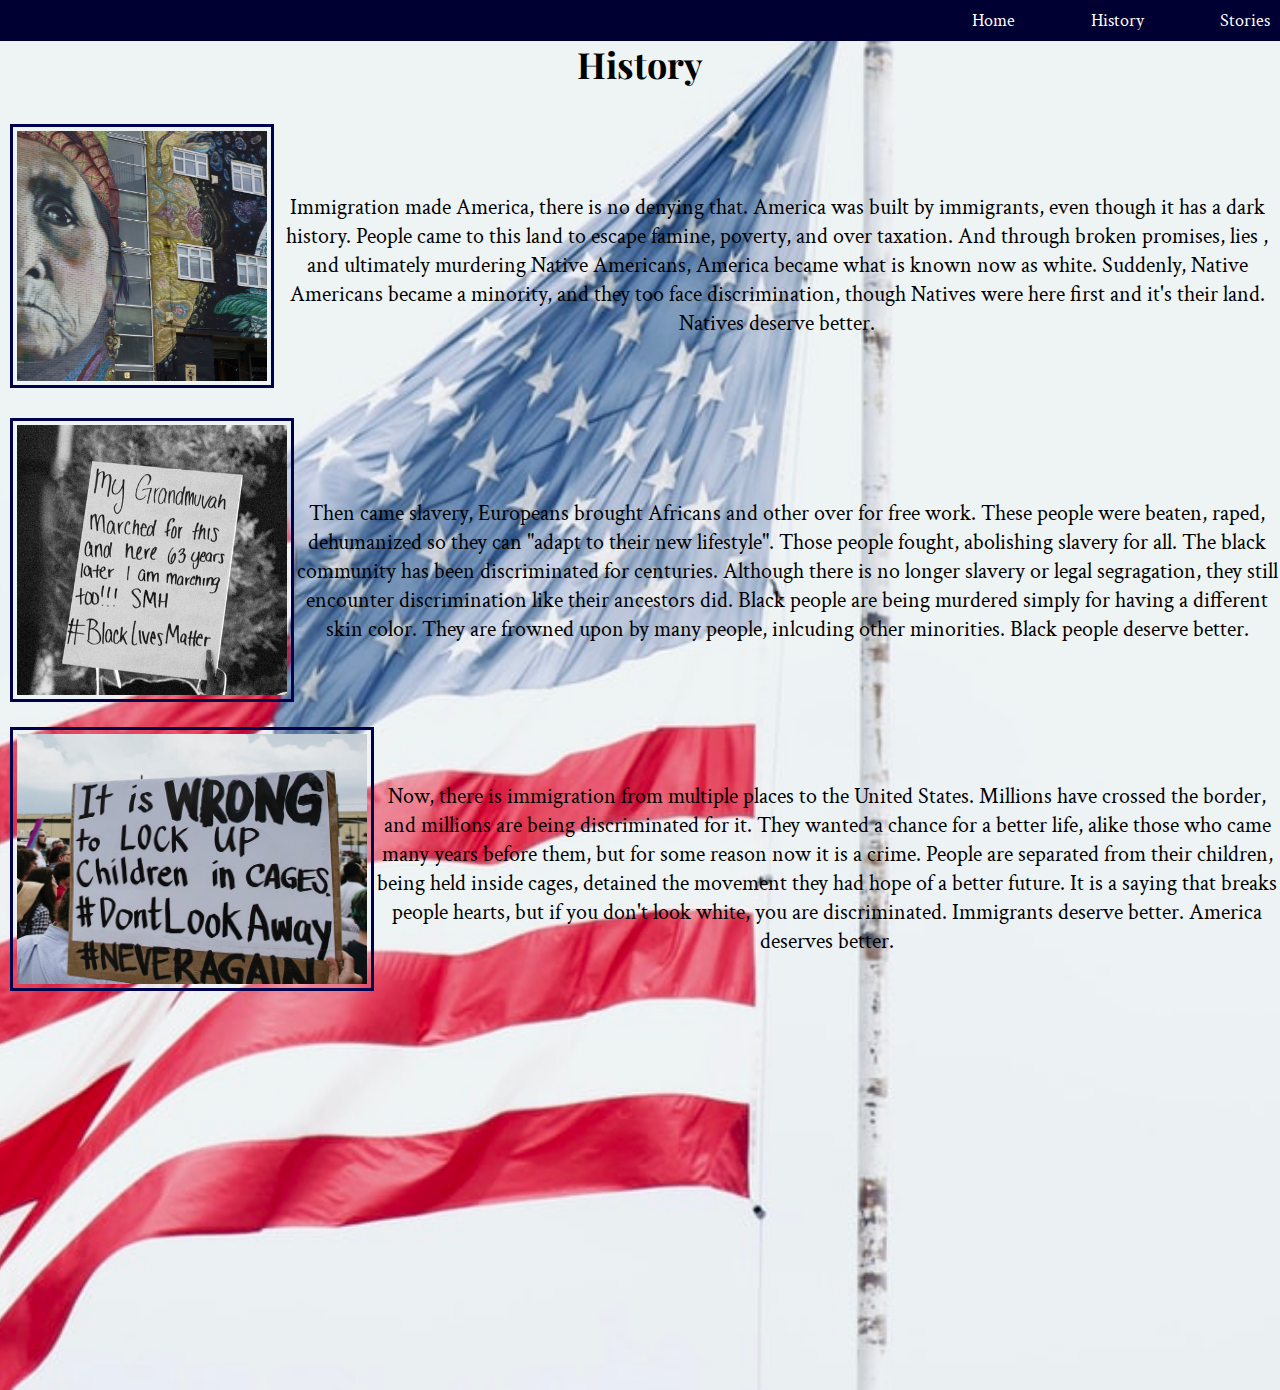
==== history.html @ 3b8792c0 "Committing Project" ====
<!DOCTYPE html>
<html> 
    <head> 
        <title> This-is-America</title>

        <link href="https://fonts.googleapis.com/css2?family=Crimson+Text&family=Playfair+Display:wght@500&display=swap" rel="stylesheet">
        <link href="https://fonts.googleapis.com/css2?family=Montaga&display=swap" rel="stylesheet">
        <meta name = "viewport" content= "width=device-width, initial scale=1">
        <link rel="stylesheet" href="css/fontawesome-all.css">
        <link href="css/standard.css" rel="stylesheet">
    </head>

    <body>
        <header> 

            <a href="#mobile-menu" id="mobile-menu">
                <i class="fas fa-bars"></i>
            </a>

            <nav>
                <a href="index.html">Home</a>
                <a href="history.html">History</a>
                <a href="#interviews">Stories</a>  
                <a href="#video">Take Action</a>
            </nav>
        </header>

        <article id="history">
            <div class="content1">
                <h3> History </h3>

                    <img src="images/native_american_woman.jpg" width="250" height="250" style="float: left; margin-right: 0px; margin-bottom: 5px;
                    border: solid  #00004d  3px; padding: 4px; "/>  
                        </br>
                        </br>
                        </br>

                        <p> Immigration made America, there is no denying that. America was built by immigrants, even though it has a 
                            dark history. People came to this land to escape famine, poverty, and over taxation. And through broken promises, lies
                            , and ultimately murdering Native Americans, America became what is known now as white. Suddenly, Native Americans 
                            became a minority, and they too face discrimination, though Natives were here first and it's their land. Natives deserve
                            better.
                        </p> 
                    
                    </br>

                    <img src="images/BLM 2.jpg" width="270" height="270" style="clear: left; margin-top: 25px; margin-right: 0px; 
                    border: solid #00004d  3px; padding: 4px;" />

                        </br>
                        </br>
                        </br>
                        </br>
                        </br>
                        </br>
                        </br> 

                        <p> Then came slavery, Europeans brought Africans and other over for free work. These people were beaten, raped, 
                            dehumanized so they can "adapt to their new lifestyle". Those people fought, abolishing slavery for all. The black 
                            community has been discriminated for centuries. Although there is no longer slavery or legal segragation, they still
                            encounter discrimination like their ancestors did. Black people are being murdered simply for having a
                            different skin color. They are frowned upon by many people, inlcuding other minorities. Black people deserve better. 
                        </p>

                    </br>

                    <img src="images/Protesting_children in cages.jpg" width="350" height="250" style="clear: left; margin-top: 25px; margin-right: 0px; 
                    border: solid #00004d  3px; padding: 4px;"/>

                        </br>
                        </br>
                        </br>
                        </br>
                        </br>
                        </br>

                        <p> Now, there is immigration from multiple places to the United States. Millions have crossed the border, and millions are being
                            discriminated for it. They wanted a chance for a better life, alike those who came many years before them, but for
                            some reason now it is a crime. People are separated from their children, being held inside cages, detained the movement
                            they had hope of a better future. It is a saying that breaks people hearts, but if you don't look white, you are discriminated.
                            Immigrants deserve better. America deserves better. 
                        </p> 
            </div>
        </article>

    </body>
</html>
---- css/standard.css ----
html {
    font-family: 'Crimson Text', serif;
    font-size: large;
}

body {
    margin: 0; 
    background-color: white; 
}

#mobile-menu {
    display: none; 
}
    
.title {
    text-align: center;
    margin-top: 1.5em;
    font-family: 'Playfair Display', serif;
    font-size: 2em;
    font-weight: bold; 
    color: black;
} 

nav {
    background: #000033;  /* #0000ff / red */
    top: 0; 
    position: fixed;
    width: 100%;
    padding: 0.5em;   
    padding-left: 100vh; 
}

nav a {
    text-decoration: none;
    font-size: 1rem; 
    margin-left: 8vh; 
    color: white;
    font-family: 'Crimson Text', serif;
    /*font-weight: bold;*/
}

nav a:hover {
    color: red;
}

.slideshow-images {
    position: absolute;
    left: 0;
    top: 5;
    width: 100%;
    height: 80%;
    z-index: -1;
    /*background-color: black;*/
}

.slideshow-images:after {
    content: "";
    position: absolute;
    left: 0;
    top: 5;
    width: 100%;
    height: 80%;
    background-color: whitesmoke;
    opacity: 0.2;
}

.slideshow-images > img {
    position: absolute;
    top: 5;
    left: 0;
    opacity: 0;
    width: 100%;
    height: 80%;
    object-fit: cover;
    animation: slideshow 36s linear infinite;
}

.slideshow-images img:nth-child(2) {
    animation-delay: 6s;
}

.slideshow-images img:nth-child(3) {
    animation-delay: 12s;
}

.slideshow-images img:nth-child(4) {
    animation-delay: 18s;
}

.slideshow-images img:nth-child(5) {
    animation-delay: 24s;
}

.slideshow-images img:nth-child(6) {
    animation-delay: 30s;
}

@keyframes slideshow {
    0% {opacity: 0;}
    1.38% {opacity: 1;}
    15.27% {opacity: 1;}
    16.65% {opacity: 0;}
    100% {opacity: 0;}
}

h1 {
    font-family: 'Montaga', serif;
    font-size: 1.3em;
    text-align: left; 
    text-decoration: underline; 
    margin-top: 30vw; 
}

h1:hover {
    color: #cc0000;
}

p {
    font-family: 'Crimson Text', serif;
    font-size: 1.1em;
}

h2 {
    font-family: 'Montaga', serif;
    font-size: 1.3em;
    text-align: left; 
    text-decoration: underline; 
    margin-top: 0vw;
}

h2:hover {
    color: #cc0000;
}

h3 {
    text-align: center;
    margin-top: 1.1em;
    font-family: 'Playfair Display', serif;
    font-size: 2em;
    font-weight: bold; 
    color: black;
}

#history {
    background-image: url("../images/US_flag.jpg");
    background-repeat: no-repeat; 
    background-size: cover; 
    background-position: center top;
    width: 100%; 
    height: 150vh;
    text-align: center;
}

.content1 > img {
    vertical-align: middle;
    float: left; 
    margin-left: 10px; 
}

#history > .content1 > p {
    display: inline;
    font-family: 'Crimson Text', serif;
    font-size: 1.2em;
}

@media only screen and (max-width: 600px) {
    #mobile-menu {
        display: block;
        position: absolute;
        right: 2vw;
        top: 0;
        font-size: 4rem;
        color: red;
        z-index: 2;
    }

    body {
        margin: 0; 
        background-color: white;
        border-style: solid;
        border-width: 5px;
        border-top-color:  #000066;
        border-bottom-color: #000066;
        border-right-color: #000066;
        border-left-color: #000066;
    }

    nav {
        display: none;
        right: 2vw;
        top: 4rem;
        font-size: 3em;
        align-items: center;
    }

    #mobile-menu:target ~ nav {
        display: flex;
        flex-direction: column;
        padding: 0.5em;
    
    }

    nav > a {
        border: 0;
        padding: .5em;
    }

    nav > div {
        margin-top: 1em;
    }

    header {
        margin-top: 0;
    }

    h1 {
        font-family: 'Montaga', serif;
        font-size: 1.3em;
        text-align: left; 
        text-decoration: underline; 
        margin-top: 78vw;
    }

    #history {
        background-image: url("../images/US_flag.jpg");
        background-repeat: no-repeat; 
        background-size: cover; 
        background-position: center top;
        width: 100%; 
        height: 280vh;
        text-align: center;
    }
  

}
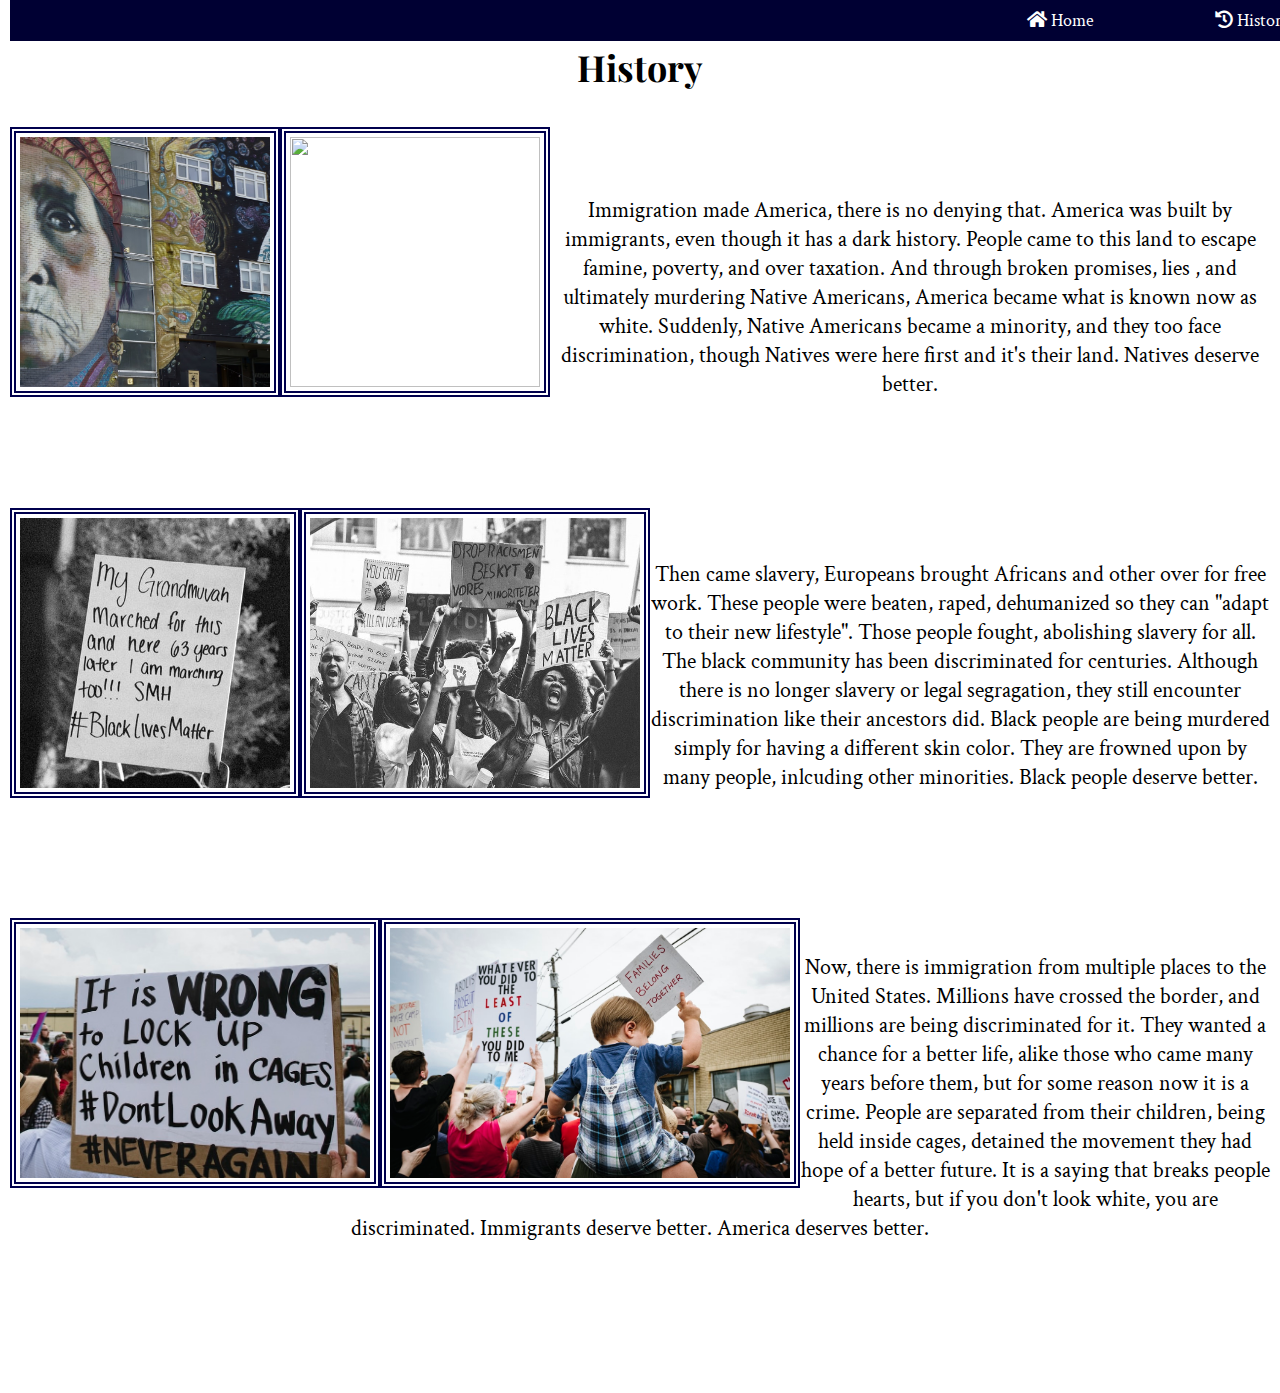
==== commit f976dd8d: "Committing Project" ====
--- a/history.html
+++ b/history.html
@@ -18,19 +18,22 @@
             </a>
 
             <nav>
-                <a href="index.html">Home</a>
-                <a href="history.html">History</a>
-                <a href="#interviews">Stories</a>  
-                <a href="#video">Take Action</a>
+                <a href="index.html"> <i class="fas fa-home"></i> Home</a>
+                <a href="history.html"> <i class="fas fa-history"></i> History</a>
+                <a href="interviews.html"> <i class="fas fa-book"></i> Interviews</a>  
+                <a href="action.html"> <i class="fas fa-play-circle"></i> Take Action</a>
             </nav>
+
         </header>
 
         <article id="history">
             <div class="content1">
                 <h3> History </h3>
 
-                    <img src="images/native_american_woman.jpg" width="250" height="250" style="float: left; margin-right: 0px; margin-bottom: 5px;
-                    border: solid  #00004d  3px; padding: 4px; "/>  
+                    <div class="column"> <img src="images/native_american_woman.jpg" width="250" height="250" style="float: left; margin-right: 0px;
+                     margin-bottom: 5px; border: double  #00004d  6px; padding: 4px; "/> </div>  
+                    <div class="column"> <img src="images/Support.jpg" width="250" height="250" style="float: left; margin-right: 0px;
+                        margin-bottom: 5px; border: double  #00004d  6px; padding: 4px; "/> </div>
                         </br>
                         </br>
                         </br>
@@ -43,17 +46,19 @@
                         </p> 
                     
                     </br>
+                    
+                    </br>
+                    </br>
+                    </br>
 
-                    <img src="images/BLM 2.jpg" width="270" height="270" style="clear: left; margin-top: 25px; margin-right: 0px; 
-                    border: solid #00004d  3px; padding: 4px;" />
-
+                    <div class="column"><img src="images/BLM 2.jpg" width="270" height="270" style="float: left; margin-top: 40px; margin-left: 0px; margin-right: 0px;
+                    border: double #00004d  6px; padding: 4px;" />
+                    <img src="images/BLM.jpg" width="330" height="270" style="float: left; margin-top: 40px; margin-left: 0px; margin-right: 0px;
+                    border: double #00004d  6px; padding: 4px;" /> </div>
                         </br>
                         </br>
                         </br>
                         </br>
-                        </br>
-                        </br>
-                        </br> 
 
                         <p> Then came slavery, Europeans brought Africans and other over for free work. These people were beaten, raped, 
                             dehumanized so they can "adapt to their new lifestyle". Those people fought, abolishing slavery for all. The black 
@@ -63,11 +68,14 @@
                         </p>
 
                     </br>
+                    </br>
+                    </br>
 
-                    <img src="images/Protesting_children in cages.jpg" width="350" height="250" style="clear: left; margin-top: 25px; margin-right: 0px; 
-                    border: solid #00004d  3px; padding: 4px;"/>
-
-                        </br>
+                    <div class="column"><img src="images/Protesting_children in cages.jpg" width="350" height="250" style="float: left; margin-top: 80px; margin-right: 0px; 
+                    border: double #00004d  6px; padding: 4px;"/>
+                    <img src="images/Family Separation.jpg" width="400" height="250" style="float: left; margin-top: 80px; margin-right: 0px; 
+                    border: double #00004d  6px; padding: 4px;"/>
+                    </div>
                         </br>
                         </br>
                         </br>
--- a/css/standard.css
+++ b/css/standard.css
@@ -1,3 +1,24 @@
+html {
+    --scrollbarBG: white;
+    --thumbBG: #7c0303;
+  }
+  body::-webkit-scrollbar {
+    width: 18px;
+    border-radius: 5px;
+  }
+  body {
+    scrollbar-width: dark;
+    scrollbar-color: var(--thumbBG) var(--scrollbarBG);
+  }
+  body::-webkit-scrollbar-track {
+    background: var(--scrollbarBG);
+  }
+  body::-webkit-scrollbar-thumb {
+    background-color: var(--thumbBG) ;
+    border-radius: 6px;
+    border: 3px solid var(--scrollbarBG);
+  }
+
 html {
     font-family: 'Crimson Text', serif;
     font-size: large;
@@ -6,6 +27,8 @@
 body {
     margin: 0; 
     background-color: white; 
+    margin-left: 10px; 
+    margin-right: 10px;
 }
 
 #mobile-menu {
@@ -22,7 +45,7 @@
 } 
 
 nav {
-    background: #000033;  /* #0000ff / red */
+    background: #000033;  
     top: 0; 
     position: fixed;
     width: 100%;
@@ -33,7 +56,7 @@
 nav a {
     text-decoration: none;
     font-size: 1rem; 
-    margin-left: 8vh; 
+    margin-left: 13vh; 
     color: white;
     font-family: 'Crimson Text', serif;
     /*font-weight: bold;*/
@@ -134,15 +157,27 @@
 
 h3 {
     text-align: center;
-    margin-top: 1.1em;
+    margin-top: 1.2em;
     font-family: 'Playfair Display', serif;
     font-size: 2em;
     font-weight: bold; 
     color: black;
 }
 
+h4 {
+    font-family: 'Montaga', serif;
+    font-size: 1.3em;
+    text-align: left; 
+    text-decoration: underline; 
+    margin-top: 2vw;
+}
+
+h4:hover {
+    color: #cc0000;
+}
+
 #history {
-    background-image: url("../images/US_flag.jpg");
+    background-image: url("../images/flag.jpg");
     background-repeat: no-repeat; 
     background-size: cover; 
     background-position: center top;
@@ -162,6 +197,91 @@
     font-family: 'Crimson Text', serif;
     font-size: 1.2em;
 }
+
+#Interviews { 
+    background-image:url("../images/liberty.jpg"); 
+    background-repeat: no-repeat; 
+    background-size: cover; 
+    background-position: center; 
+    background-attachment: fixed;
+}
+
+ul li {
+    margin-left: 35px;
+    clear: both; 
+}
+
+.clear {
+    clear: both; 
+}
+
+.textmargin {
+    margin-left: 5px; 
+}
+
+h5 {
+    text-align: center;
+    margin-top: 1.6em;
+    font-family: 'Playfair Display', serif;
+    font-size: 1.1em; 
+    color: #00004d;
+}
+
+figcaption {
+    text-align: left;
+    margin-top: 2em;
+    font-family: 'Playfair Display', serif;
+    font-size: 0.95em; 
+    font-weight: bold;
+    color: #b30000;
+}
+
+figcaption1 {
+    text-align: left;
+    margin-top: 2em;
+    font-family: 'Playfair Display', serif;
+    font-size: 0.95em; 
+    font-weight: bold;
+    color: #00004d ;
+    clear: both;
+}
+
+.column2 {
+    vertical-align: middle;
+    float: left; 
+    margin-left: 10px; 
+}
+
+#Video{  
+    background-image: url("../images/peaceful protest1.jpg"); 
+    background-repeat: no-repeat; 
+    background-size: cover; 
+    background-position: center; 
+    background-attachment: fixed;
+} 
+ 
+/*.video1 {
+    margin-left: 600px;
+}*/
+
+h5 {
+    font-size: 18px;
+}
+
+#Video > p {
+    font-family: 'Crimson Text', serif;
+    font-size: 1.1em;
+}
+
+h6 { 
+    font-size: 22px;
+}
+
+.links {
+    font-size: 23px;
+    margin-left: 100px;
+}
+
 
 @media only screen and (max-width: 600px) {
     #mobile-menu {
@@ -222,130 +342,22 @@
     }
 
     #history {
-        background-image: url("../images/US_flag.jpg");
+        background-image: url("../images/flag.jpg");
         background-repeat: no-repeat; 
         background-size: cover; 
         background-position: center top;
         width: 100%; 
-        height: 280vh;
+        height: 375vh;
         text-align: center;
     }
+
+    .column {
+        width: 100%;
+    }
+
+    /*.video1 {
+        margin-left: 150px;
+    }*/
+
   
-
-}
-
-
-
-
-
-
-
-
-
-
-
-
-
-
-
-
-
-
-
-
-
-
-
-
-
-
-
-
-
-
-
-
-
-
-
-
-
-
-
-
-
-
-
-
-
-
-
-
-
-
-
-
-
-
-
-
-
-
-
-
-
-
-
-
-
-
-
-
-
-
-
-
-
-
-
-
-
-
-
-
-
-
-
-
-
-
-
-
-
-
-
-
-
-
-
-
-
-
-
-
-
-
-
-
-
-
-
-
-
-
-
-
-
-
-
-
+ 